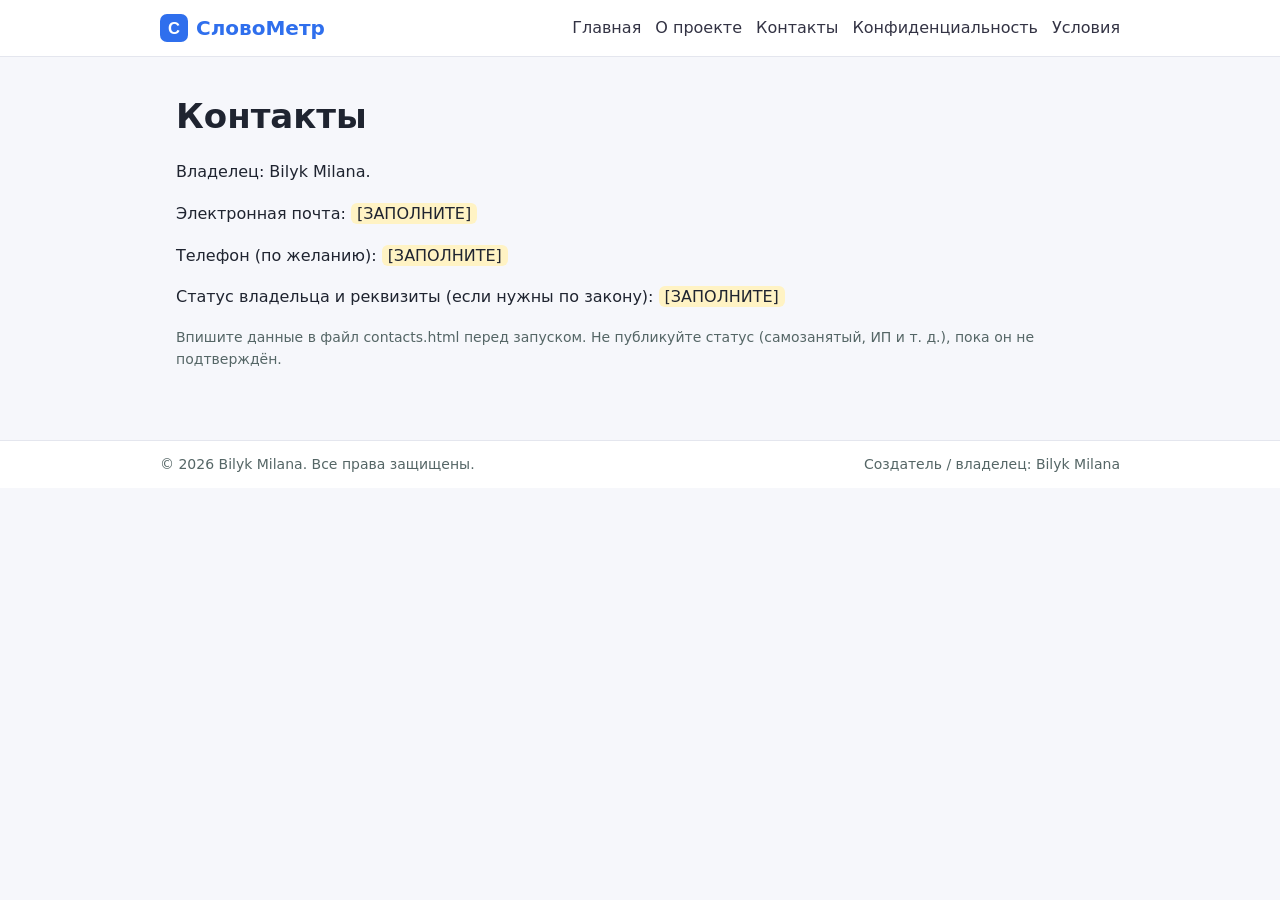
==== contacts.html @ e480d94f "Add files via upload" ====
<!doctype html><html lang="ru"><head><meta charset="utf-8"><meta name="viewport" content="width=device-width,initial-scale=1">
<title>Контакты — СловоМетр</title><meta name="description" content="Бесплатный подсчёт символов, слов и предложений, поиск повторов, очистка текста и анализ ключевых слов. Работает в браузере."><link rel="icon" href="/favicon.svg" type="image/svg+xml"><link rel="stylesheet" href="/style.css">
<meta property="og:title" content="Контакты — СловоМетр"><meta property="og:description" content="Бесплатный подсчёт символов, слов и предложений, поиск повторов, очистка текста и анализ ключевых слов. Работает в браузере."><meta property="og:type" content="website"><meta property="og:locale" content="ru_RU"><meta property="og:site_name" content="СловоМетр">
<meta name="author" content="Bilyk Milana"><meta name="copyright" content="© 2026 Bilyk Milana"></head><body>
<header><div class="w"><a class="logo" href="/"><svg width="28" height="28" viewBox="0 0 32 32"><rect width="32" height="32" rx="8" fill="var(--a)"/><text x="16" y="23" font-size="19" text-anchor="middle" fill="#fff" font-family="sans-serif" font-weight="700">С</text></svg>СловоМетр</a><nav><a href="/">Главная</a><a href="/about.html">О проекте</a><a href="/contacts.html">Контакты</a><a href="/privacy.html">Конфиденциальность</a><a href="/terms.html">Условия</a></nav></div></header>
<main><h1>Контакты</h1><p>Владелец: Bilyk Milana.</p><p>Электронная почта: <span class="todo">[ЗАПОЛНИТЕ]</span></p><p>Телефон (по желанию): <span class="todo">[ЗАПОЛНИТЕ]</span></p><p>Статус владельца и реквизиты (если нужны по закону): <span class="todo">[ЗАПОЛНИТЕ]</span></p><p class='note'>Впишите данные в файл contacts.html перед запуском. Не публикуйте статус (самозанятый, ИП и т. д.), пока он не подтверждён.</p></main>
<footer><div class="w"><span>© 2026 Bilyk Milana. Все права защищены.</span><span>Создатель / владелец: Bilyk Milana</span></div></footer></body></html>
---- style.css ----
:root{--a:#2f6fed}*{box-sizing:border-box}body{margin:0;font:16px/1.6 system-ui,sans-serif;color:#1f2430;background:#f6f7fb}
a{color:var(--a)}header,footer{background:#fff;border-bottom:1px solid #e4e6ee;padding:12px 16px}footer{border:0;border-top:1px solid #e4e6ee;margin-top:40px;font-size:14px;color:#566}
.w{max-width:960px;margin:0 auto;display:flex;flex-wrap:wrap;gap:8px 20px;align-items:center;justify-content:space-between}
.logo{display:flex;align-items:center;gap:8px;font-weight:700;font-size:20px;color:var(--a);text-decoration:none}
nav{display:flex;gap:14px;flex-wrap:wrap}nav a{text-decoration:none;color:#334}main{max-width:960px;margin:0 auto;padding:16px}
h1{font-size:clamp(24px,5vw,34px);line-height:1.2}.card{background:#fff;border:1px solid #e4e6ee;border-radius:14px;padding:16px;margin:16px 0}
textarea,input,select{width:100%;padding:10px;border:1px solid #ccd;border-radius:10px;font:inherit;background:#fff}textarea{min-height:200px;resize:vertical}
button{background:var(--a);color:#fff;border:0;border-radius:10px;padding:10px 14px;font:inherit;cursor:pointer}button.alt{background:#e9ecf6;color:#223}
.btns,.tabs{display:flex;flex-wrap:wrap;gap:8px;margin-top:10px}.stats{display:grid;grid-template-columns:repeat(auto-fit,minmax(130px,1fr));gap:8px;margin-top:10px}
.stat{background:#f1f3fa;border-radius:10px;padding:8px 10px}.stat b{display:block;font-size:20px}label{display:block;margin:10px 0 4px;font-size:14px;color:#445}
.res{margin-top:14px;background:#f1f3fa;border-radius:10px;padding:12px}.res div{display:flex;justify-content:space-between;gap:10px;padding:3px 0}
.tabs button.on{outline:3px solid var(--a)}.todo{background:#fff3c4;padding:1px 6px;border-radius:6px}.slot{border:1px dashed #bbc;border-radius:10px;padding:10px;color:#889;text-align:center;font-size:13px}
.note{font-size:14px;color:#566}table{border-collapse:collapse;width:100%}td,th{border-bottom:1px solid #e4e6ee;padding:6px;text-align:left}
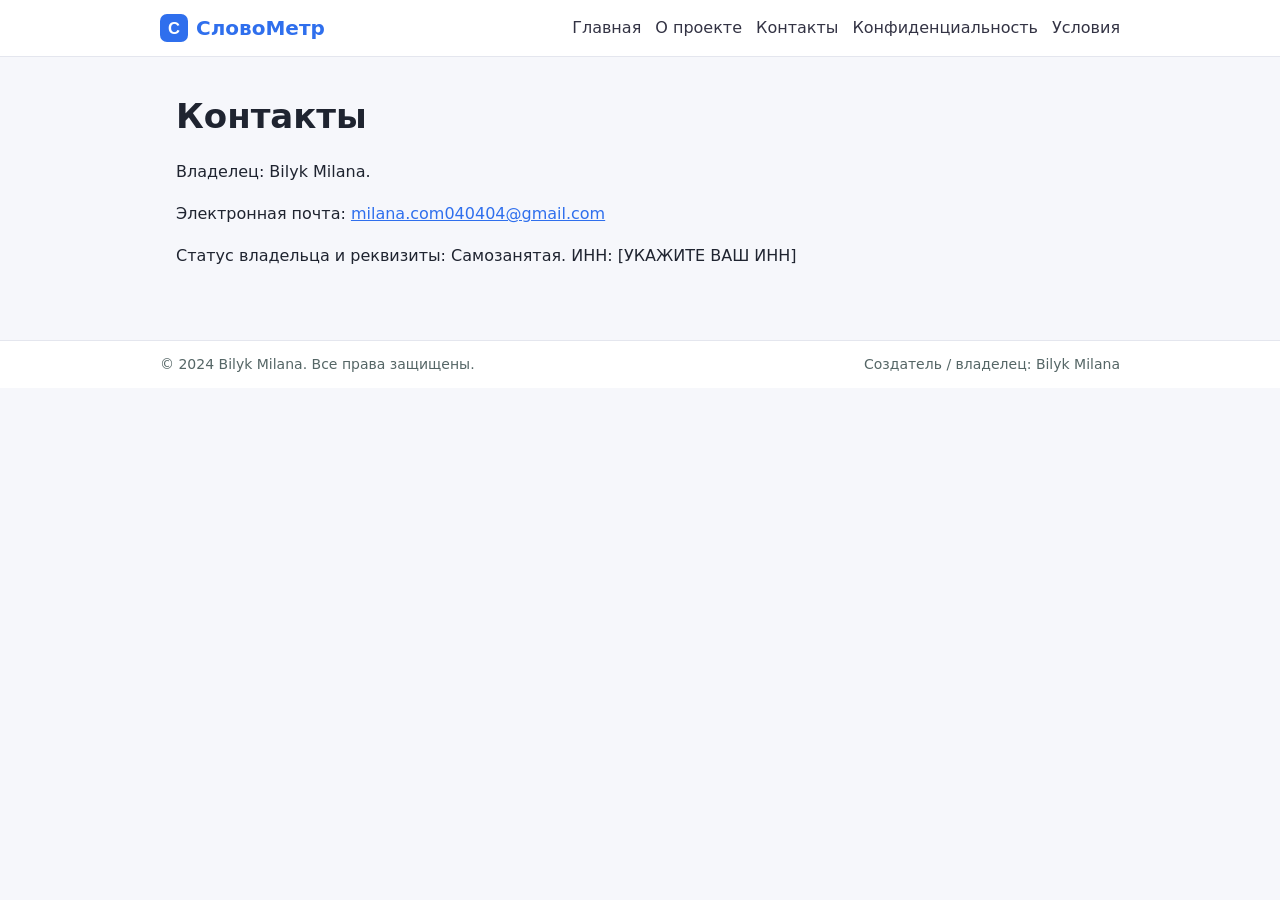
==== commit 2a246af2: "Update contacts.html" ====
--- a/contacts.html
+++ b/contacts.html
@@ -1,7 +1,7 @@
 <!doctype html><html lang="ru"><head><meta charset="utf-8"><meta name="viewport" content="width=device-width,initial-scale=1">
 <title>Контакты — СловоМетр</title><meta name="description" content="Бесплатный подсчёт символов, слов и предложений, поиск повторов, очистка текста и анализ ключевых слов. Работает в браузере."><link rel="icon" href="/favicon.svg" type="image/svg+xml"><link rel="stylesheet" href="/style.css">
 <meta property="og:title" content="Контакты — СловоМетр"><meta property="og:description" content="Бесплатный подсчёт символов, слов и предложений, поиск повторов, очистка текста и анализ ключевых слов. Работает в браузере."><meta property="og:type" content="website"><meta property="og:locale" content="ru_RU"><meta property="og:site_name" content="СловоМетр">
-<meta name="author" content="Bilyk Milana"><meta name="copyright" content="© 2026 Bilyk Milana"></head><body>
+<meta name="author" content="Bilyk Milana"><meta name="copyright" content="© 2024 Bilyk Milana"></head><body>
 <header><div class="w"><a class="logo" href="/"><svg width="28" height="28" viewBox="0 0 32 32"><rect width="32" height="32" rx="8" fill="var(--a)"/><text x="16" y="23" font-size="19" text-anchor="middle" fill="#fff" font-family="sans-serif" font-weight="700">С</text></svg>СловоМетр</a><nav><a href="/">Главная</a><a href="/about.html">О проекте</a><a href="/contacts.html">Контакты</a><a href="/privacy.html">Конфиденциальность</a><a href="/terms.html">Условия</a></nav></div></header>
-<main><h1>Контакты</h1><p>Владелец: Bilyk Milana.</p><p>Электронная почта: <span class="todo">[ЗАПОЛНИТЕ]</span></p><p>Телефон (по желанию): <span class="todo">[ЗАПОЛНИТЕ]</span></p><p>Статус владельца и реквизиты (если нужны по закону): <span class="todo">[ЗАПОЛНИТЕ]</span></p><p class='note'>Впишите данные в файл contacts.html перед запуском. Не публикуйте статус (самозанятый, ИП и т. д.), пока он не подтверждён.</p></main>
-<footer><div class="w"><span>© 2026 Bilyk Milana. Все права защищены.</span><span>Создатель / владелец: Bilyk Milana</span></div></footer></body></html>+<main><h1>Контакты</h1><p>Владелец: Bilyk Milana.</p><p>Электронная почта: <a href="mailto:milana.com040404@gmail.com">milana.com040404@gmail.com</a></p><p>Статус владельца и реквизиты: Самозанятая. ИНН: [УКАЖИТЕ ВАШ ИНН]</p></main>
+<footer><div class="w"><span>© 2024 Bilyk Milana. Все права защищены.</span><span>Создатель / владелец: Bilyk Milana</span></div></footer></body></html>
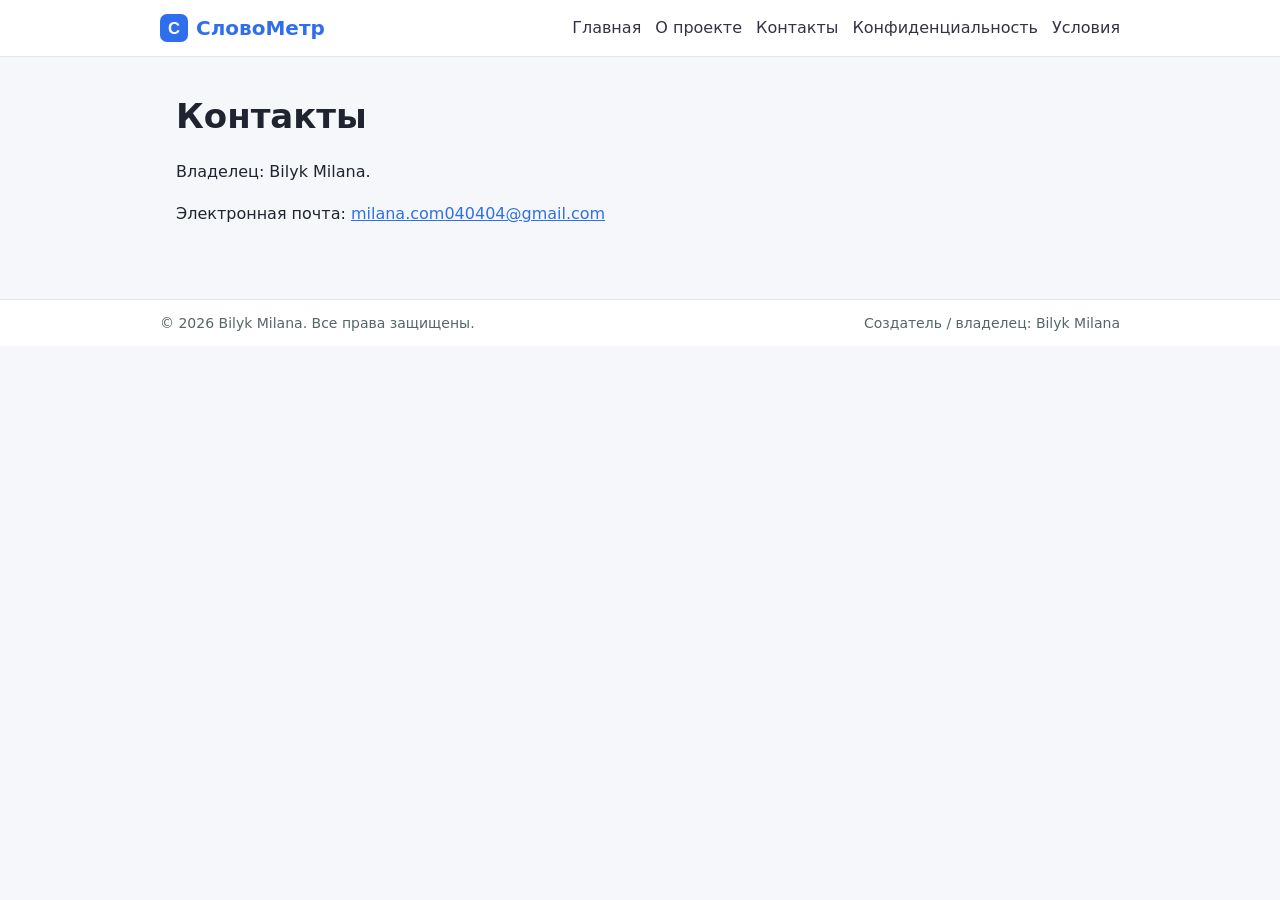
==== commit a1b28483: "Update contacts.html" ====
--- a/contacts.html
+++ b/contacts.html
@@ -1,7 +1,7 @@
 <!doctype html><html lang="ru"><head><meta charset="utf-8"><meta name="viewport" content="width=device-width,initial-scale=1">
 <title>Контакты — СловоМетр</title><meta name="description" content="Бесплатный подсчёт символов, слов и предложений, поиск повторов, очистка текста и анализ ключевых слов. Работает в браузере."><link rel="icon" href="/favicon.svg" type="image/svg+xml"><link rel="stylesheet" href="/style.css">
 <meta property="og:title" content="Контакты — СловоМетр"><meta property="og:description" content="Бесплатный подсчёт символов, слов и предложений, поиск повторов, очистка текста и анализ ключевых слов. Работает в браузере."><meta property="og:type" content="website"><meta property="og:locale" content="ru_RU"><meta property="og:site_name" content="СловоМетр">
-<meta name="author" content="Bilyk Milana"><meta name="copyright" content="© 2024 Bilyk Milana"></head><body>
+<meta name="author" content="Bilyk Milana"><meta name="copyright" content="© 2026 Bilyk Milana"></head><body>
 <header><div class="w"><a class="logo" href="/"><svg width="28" height="28" viewBox="0 0 32 32"><rect width="32" height="32" rx="8" fill="var(--a)"/><text x="16" y="23" font-size="19" text-anchor="middle" fill="#fff" font-family="sans-serif" font-weight="700">С</text></svg>СловоМетр</a><nav><a href="/">Главная</a><a href="/about.html">О проекте</a><a href="/contacts.html">Контакты</a><a href="/privacy.html">Конфиденциальность</a><a href="/terms.html">Условия</a></nav></div></header>
-<main><h1>Контакты</h1><p>Владелец: Bilyk Milana.</p><p>Электронная почта: <a href="mailto:milana.com040404@gmail.com">milana.com040404@gmail.com</a></p><p>Статус владельца и реквизиты: Самозанятая. ИНН: [УКАЖИТЕ ВАШ ИНН]</p></main>
-<footer><div class="w"><span>© 2024 Bilyk Milana. Все права защищены.</span><span>Создатель / владелец: Bilyk Milana</span></div></footer></body></html>
+<main><h1>Контакты</h1><p>Владелец: Bilyk Milana.</p><p>Электронная почта: <a href="mailto:milana.com040404@gmail.com">milana.com040404@gmail.com</a></p></main>
+<footer><div class="w"><span>© 2026 Bilyk Milana. Все права защищены.</span><span>Создатель / владелец: Bilyk Milana</span></div></footer></body></html>
